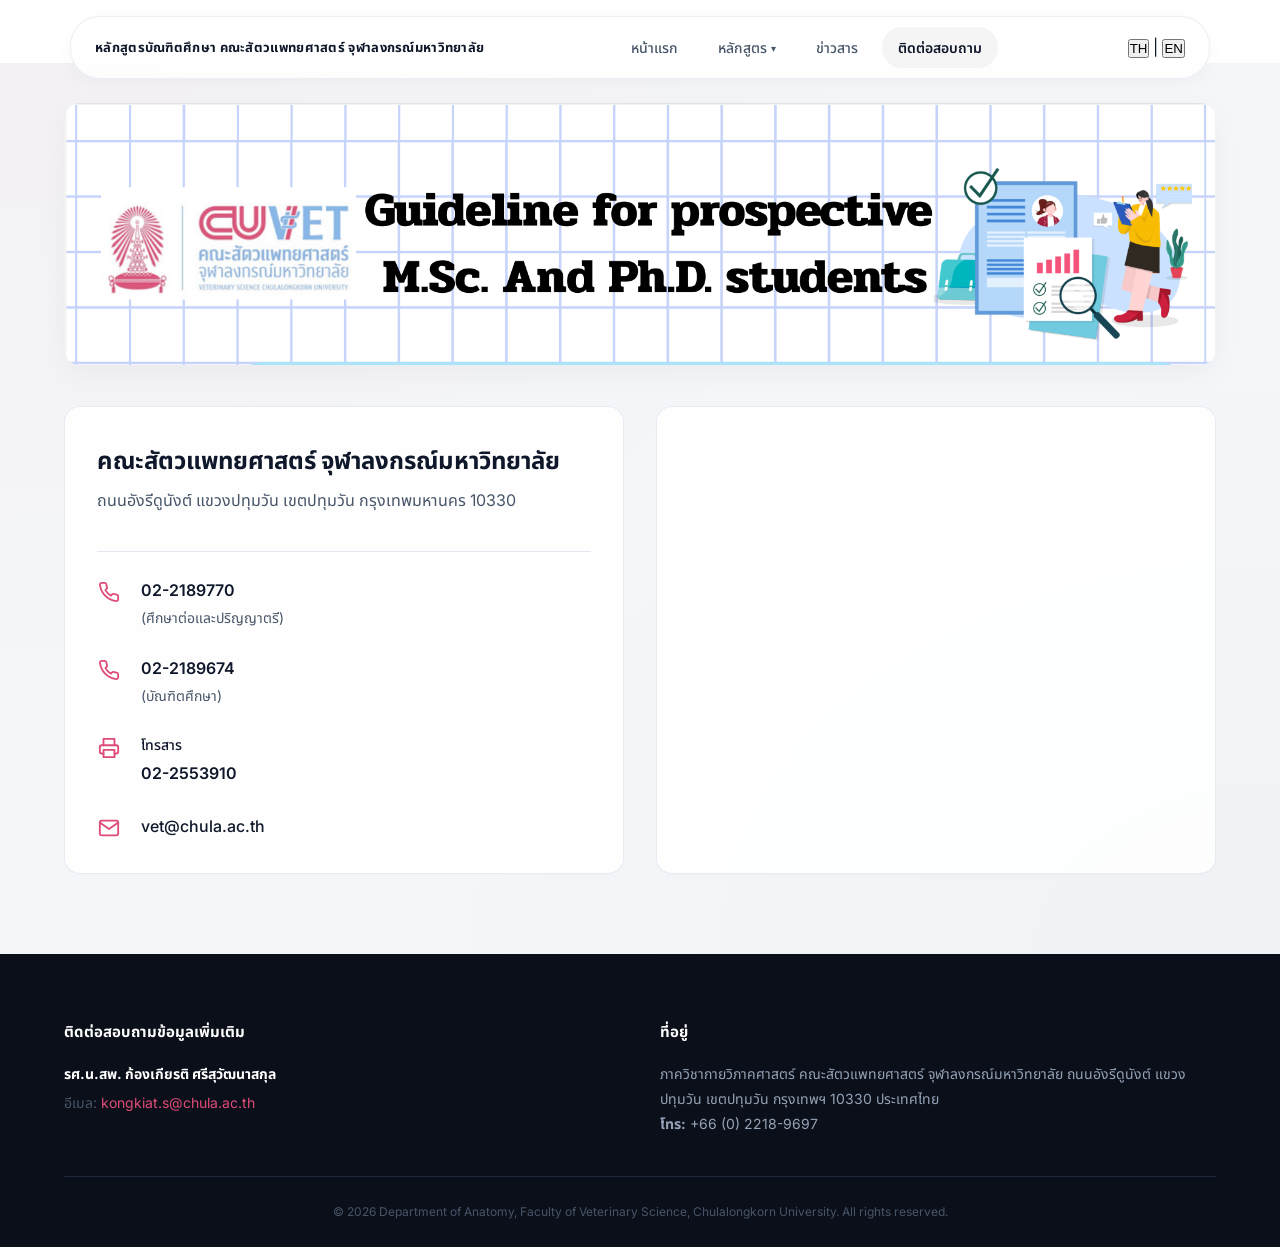
==== contact.html @ 48b37eca "First commit" ====
<!DOCTYPE html>
<html lang="th">
<head>
    <meta charset="UTF-8">
    <meta name="viewport" content="width=device-width, initial-scale=1.0">
    <title>ติดต่อสอบถาม | Contact Us - Veterinary Biosciences</title>
    
    <link rel="preconnect" href="https://fonts.googleapis.com">
    <link rel="preconnect" href="https://fonts.gstatic.com" crossorigin>
    <link href="https://fonts.googleapis.com/css2?family=Inter:wght@300;400;500;600;700&family=Noto+Sans+Thai:wght@300;400;500;600;700&display=swap" rel="stylesheet">
    
    <link rel="stylesheet" href="assets/css/custom.css">
    
    <style>
        .contact-grid {
            display: grid;
            grid-template-columns: 1fr 1fr;
            gap: 32px;
            margin-top: 24px;
        }
        .contact-info-card {
            display: flex;
            flex-direction: column;
            gap: 24px;
        }
        .contact-title-main {
            font-size: 24px;
            font-weight: 700;
            color: var(--text-main);
            margin-bottom: 4px;
        }
        .contact-address-text {
            font-size: 16px;
            color: var(--text-muted);
            margin-bottom: 12px;
        }
        .contact-item-row {
            display: flex;
            align-items: flex-start;
            gap: 20px;
        }
        .contact-icon-box {
            width: 24px;
            height: 24px;
            display: flex;
            align-items: center;
            justify-content: center;
            flex-shrink: 0;
            margin-top: 4px;
        }
        .contact-icon-box svg {
            width: 22px;
            height: 22px;
            fill: none;
            stroke: var(--primary-pink);
            stroke-width: 2;
            stroke-linecap: round;
            stroke-linejoin: round;
        }
        .contact-text-group {
            display: flex;
            flex-direction: column;
        }
        .contact-text-num {
            font-size: 16px;
            font-weight: 600;
            color: var(--text-main);
        }
        .contact-text-label {
            font-size: 14px;
            color: var(--text-muted);
        }
        .contact-text-email a {
            font-size: 16px;
            color: var(--text-main);
            text-decoration: none;
            font-weight: 500;
            transition: var(--transition-smooth);
        }
        .contact-text-email a:hover {
            color: var(--primary-pink);
        }
        .map-container-box {
            padding: 0 !important;
            overflow: hidden;
            min-height: 400px;
            border-radius: var(--card-radius);
            border: 1px solid rgba(226, 232, 240, 0.8);
        }
        .map-container-box iframe {
            width: 100%;
            height: 100%;
            min-height: 400px;
            border: 0;
            display: block;
        }
        @media screen and (max-width: 768px) {
            .contact-grid {
                grid-template-columns: 1fr;
                gap: 24px;
            }
            .map-container-box {
                min-height: 320px;
            }
            .map-container-box iframe {
                min-height: 320px;
            }
        }
    </style>
</head>
<body>

    <nav class="navbar">
        <div class="nav-container">
            <div id="text-top-brand" class="nav-logo">หลักสูตรบัณฑิตศึกษา คณะสัตวแพทยศาสตร์</div>
            
            <ul class="nav-links">
                <li><a href="index.html" class="nav-item">หน้าแรก</a></li>
                <li class="has-bento-dropdown">
                    <a href="#" class="nav-item">หลักสูตร <span class="arrow-icon">▾</span></a>
                    <div class="bento-dropdown-matrix">
                        <div class="bento-drop-grid">
                            <a href="programs/master.html" class="drop-sub-card">
                                <span class="drop-badge">M.Sc.</span>
                                <h4>วิทยาศาสตรมหาบัณฑิต</h4>
                                <p>สาขาวิชาชีวศาสตร์ทางสัตวแพทย์ (หลักสูตร 2 ปี)</p>
                            </a>
                            <a href="programs/phd.html" class="drop-sub-card phd-theme">
                                <span class="drop-badge">Ph.D.</span>
                                <h4>วิทยาศาสตรดุษฎีบัณฑิต</h4>
                                <p>สาขาวิชาชีวศาสตร์ทางสัตวแพทย์ (หลักสูตร 3 หรือ 5 ปี)</p>
                            </a>
                        </div>
                    </div>
                </li>
                <li><a href="news.html" class="nav-item">ข่าวสาร</a></li>
                <li><a href="#" class="nav-item active">ติดต่อสอบถาม</a></li>
            </ul>

            <div class="lang-switcher">
                <button id="btn-th" onclick="changeLang('th')" class="active">TH</button>
                <span>|</span>
                <button id="btn-en" onclick="changeLang('en')">EN</button>
            </div>

            <button class="mobile-nav-toggle" id="mobile-toggle" aria-label="Toggle navigation">
                <span class="hamburger-bar"></span>
                <span class="hamburger-bar"></span>
                <span class="hamburger-bar"></span>
            </button>
        </div>

        <div class="mobile-menu-container" id="mobile-menu">
            <ul class="mobile-nav-links">
                <li><a href="index.html" class="mobile-nav-item">หน้าแรก</a></li>
                <li class="mobile-divider">หลักสูตรที่เปิดสอน</li>
                <li><a href="programs/master.html" class="mobile-drop-card"><span class="m-badge">M.Sc.</span> วิทยาศาสตรมหาบัณฑิต</a></li>
                <li><a href="programs/phd.html" class="mobile-drop-card m-phd-theme"><span class="m-badge">Ph.D.</span> วิทยาศาสตรดุษฎีบัณฑิต</a></li>
                <li class="mobile-divider">เมนูอื่น ๆ</li>
                <li><a href="news.html" class="mobile-nav-item">ข่าวสาร</a></li>
                <li><a href="#" class="mobile-nav-item">ติดต่อสอบถาม</a></li>
            </ul>
        </div>
    </nav>

    <main class="main-content">
        <div class="main-container">
            
            <div class="banner-wrapper">
                <img class="header-banner-img" src="assets/images/banners/head-banner.png" alt="Header Image" />
            </div>

            <div class="contact-grid">
                
                <div class="bento-card contact-info-card">
                    <div>
                        <h1 id="c-title" class="contact-title-main">คณะสัตวแพทยศาสตร์ จุฬาลงกรณ์มหาวิทยาลัย</h1>
                        <p id="c-address" class="contact-address-text">ถนนอังรีดูนังต์ แขวงปทุมวัน เขตปทุมวัน กรุงเทพมหานคร 10330</p>
                    </div>

                    <hr class="divider" style="margin: 0;">

                    <div class="contact-item-row">
                        <div class="contact-icon-box">
                            <svg viewBox="0 0 24 24"><path d="M22 16.92v3a2 2 0 0 1-2.18 2 19.79 19.79 0 0 1-8.63-3.07 19.5 19.5 0 0 1-6-6 19.79 19.79 0 0 1-3.07-8.67A2 2 0 0 1 4.11 2h3a2 2 0 0 1 2 1.72 12.84 12.84 0 0 0 .7 2.81 2 2 0 0 1-.45 2.11L8.09 9.91a16 16 0 0 0 6 6l1.27-1.27a2 2 0 0 1 2.11-.45 12.84 12.84 0 0 0 2.81.7A2 2 0 0 1 22 16.92z"></path></svg>
                        </div>
                        <div class="contact-text-group">
                            <span class="contact-text-num">02-2189770</span>
                            <span id="c-lbl-ug" class="contact-text-label">(ศึกษาต่อและปริญญาตรี)</span>
                        </div>
                    </div>

                    <div class="contact-item-row">
                        <div class="contact-icon-box">
                            <svg viewBox="0 0 24 24"><path d="M22 16.92v3a2 2 0 0 1-2.18 2 19.79 19.79 0 0 1-8.63-3.07 19.5 19.5 0 0 1-6-6 19.79 19.79 0 0 1-3.07-8.67A2 2 0 0 1 4.11 2h3a2 2 0 0 1 2 1.72 12.84 12.84 0 0 0 .7 2.81 2 2 0 0 1-.45 2.11L8.09 9.91a16 16 0 0 0 6 6l1.27-1.27a2 2 0 0 1 2.11-.45 12.84 12.84 0 0 0 2.81.7A2 2 0 0 1 22 16.92z"></path></svg>
                        </div>
                        <div class="contact-text-group">
                            <span class="contact-text-num">02-2189674</span>
                            <span id="c-lbl-grad" class="contact-text-label">(บัณฑิตศึกษา)</span>
                        </div>
                    </div>

                    <div class="contact-item-row">
                        <div class="contact-icon-box">
                            <svg viewBox="0 0 24 24"><polyline points="6 9 6 2 18 2 18 9"></polyline><path d="M6 18H4a2 2 0 0 1-2-2v-5a2 2 0 0 1 2-2h16a2 2 0 0 1 2 2v5a2 2 0 0 1-2 2h-2"></path><rect x="6" y="14" width="12" height="8"></rect></svg>
                        </div>
                        <div class="contact-text-group">
                            <span id="c-lbl-fax" class="contact-text-label" style="font-weight: 500; color: var(--text-main); margin-bottom: 2px;">โทรสาร</span>
                            <span class="contact-text-num">02-2553910</span>
                        </div>
                    </div>

                    <div class="contact-item-row">
                        <div class="contact-icon-box">
                            <svg viewBox="0 0 24 24"><path d="M4 4h16c1.1 0 2 .9 2 2v12c0 1.1-.9 2-2 2H4c-1.1 0-2-.9-2-2V6c0-1.1.9-2 2-2z"></path><polyline points="22,6 12,13 2,6"></polyline></svg>
                        </div>
                        <div class="contact-text-group contact-text-email">
                            <a href="mailto:vet@chula.ac.th">vet@chula.ac.th</a>
                        </div>
                    </div>
                </div>

                <div class="bento-card map-container-box">
                    <iframe 
                        src="https://www.google.com/maps/embed?pb=!1m18!1m12!1m3!1d3875.603615714177!2d100.53356389999999!3d13.742431799999999!2m3!1f0!2f0!3f0!3m2!1i1024!2i768!4f13.1!3m3!1m2!1s0x30e29ed3b742bd4b%3A0xda150f2e84e485e3!2z4Lit4Liy4LiE4Liy4LijIDYwIOC4m-C4tSDguKrguLHguJXguKfguYHguJ7guJfguKLguKjguLLguKrguJXguKPguYwg4LiE4LiT4Liw4Liq4Lix4LiV4Lin4LmB4Lie4LiX4Lii4Lio4Liy4Liq4LiV4Lij4LmMIOC4iOC4uOC4rOC4suC4rw!5e0!3m2!1sth!2ssg!4v1782972053102!5m2!1sth!2ssg" width="600" height="450" style="border:0;" allowfullscreen="" loading="lazy" referrerpolicy="strict-origin-when-cross-origin"
                        allowfullscreen="" 
                        loading="lazy" 
                        referrerpolicy="no-referrer-when-downgrade">
                    </iframe>
                </div>

            </div>
        </div>
    </main>

    <footer class="footer">
        <div class="footer-container">
            <div class="footer-grid">
                <div class="footer-col">
                    <h3 id="foot-head-contact">ติดต่อสอบถามข้อมูลเพิ่มเติม</h3>
                    <p id="foot-val-contact-name" class="contact-name"><strong>รศ.น.สพ. ก้องเกียรติ ศรีสุวัฒนาสกุล</strong></p>
                    <p><span id="foot-lbl-email" class="label-muted">อีเมล:</span> <a href="mailto:kongkiat.s@chula.ac.th">kongkiat.s@chula.ac.th</a></p>
                </div>
                <div class="footer-col">
                    <h3 id="foot-head-address">ที่อยู่</h3>
                    <p id="foot-val-address">ภาควิชากายวิภาคศาสตร์ คณะสัตวแพทยศาสตร์ จุฬาลงกรณ์มหาวิทยาลัย ถนนอังรีดูนังต์ แขวงปทุมวัน เขตปทุมวัน กรุงเทพฯ 10330 ประเทศไทย</p>
                    <p><strong id="foot-lbl-tel">โทร:</strong> <span>+66 (0) 2218-9697</span></p>
                </div>
            </div>
            <div class="footer-bottom">
                <p>&copy; 2026 Department of Anatomy, Faculty of Veterinary Science, Chulalongkorn University. All rights reserved.</p>
            </div>
        </div>
    </footer>

    <script src="assets/js/lang-engine.js"></script>
</body>
</html>
---- assets/css/custom.css ----
/* =======================================================
*  Theme: Premium, Trustworthy, and Modern Minimalist
*  Enhancement: Mesh Gradient, Visual Cards, Dynamic Accents
* ======================================================= */

/* 1. CSS VARIABLES */
:root {
  /* Colors */
  --primary-pink: #DF4B77;       
  --primary-pink-hover: #C6365F; 
  --bg-main: #FFFFFF;
  --bg-secondary: #F4F6F9;       
  --text-main: #0F172A;         
  --text-muted: #475569;        
  --border-color: #E2E8F0;
  --glass-bg: rgba(255, 255, 255, 0.82);
  
  /* Fonts & Line-height */
  --font-stack: 'Inter', 'Noto Sans Thai', 'Sarabun', sans-serif;
  --line-height-premium: 1.8;
  
  /* Animation & Borders */
  --transition-smooth: all 0.4s cubic-bezier(0.16, 1, 0.3, 1);
  --card-radius: 16px;
}

/* 2. BASE & SCROLLBAR */
* {
  box-sizing: border-box;
  margin: 0;
  padding: 0;
}

body {
  font-family: var(--font-stack);
  background-color: var(--bg-main);
  color: var(--text-main);
  line-height: var(--line-height-premium);
  -webkit-font-smoothing: antialiased;
}

/* ปรับแต่ง Scrollbar ให้เรียวเล็ก หรูหราตามข้อกำหนด */
::-webkit-scrollbar {
  width: 6px;
}
::-webkit-scrollbar-track {
  background: var(--bg-secondary);
}
::-webkit-scrollbar-thumb {
  background: #cbd5e1;
  border-radius: 10px;
}
::-webkit-scrollbar-thumb:hover {
  background: var(--primary-pink);
}

/* =======================================================
*  3. NAVBAR (Floating Glassmorphism & Bento Dropdown)
* ======================================================= */
.navbar {
  position: sticky;
  top: 16px;                     
  z-index: 1000;
  max-width: 1140px;             
  margin: 0 auto;
  background-color: var(--glass-bg);
  backdrop-filter: blur(16px);
  -webkit-backdrop-filter: blur(16px);
  border: 1px solid rgba(226, 232, 240, 0.7);
  border-radius: 30px;           
  box-shadow: 0 4px 20px rgba(15, 23, 42, 0.03);
  transition: var(--transition-smooth);
}

.nav-container {
  padding: 10px 24px;            
  display: flex;
  justify-content: space-between;
  align-items: center;
  width: 100%;
}

.nav-logo {
  font-weight: 700;
  font-size: 13px;
  color: var(--text-main);
  letter-spacing: 0.3px;
}

/* รายการลิงก์เมนูหลัก */
.nav-links {
  display: flex;
  list-style: none;
  gap: 8px;                     
  align-items: center;
}

.nav-item {
  text-decoration: none;
  font-size: 14px;
  font-weight: 500;
  color: var(--text-muted);
  padding: 8px 16px;
  border-radius: 20px;          
  transition: var(--transition-smooth);
  display: flex;
  align-items: center;
  gap: 4px;
}

.nav-item:hover, .nav-item.active {
  color: var(--text-main);
  background-color: rgba(15, 23, 42, 0.04); 
}

.nav-item.active {
  font-weight: 600;
}

.arrow-icon {
  font-size: 10px;
  transition: var(--transition-smooth);
}

/* โครงสร้างลูกเล่นเมื่อนำเมาส์ไปชี้เมนูหลักสูตร (has-bento-dropdown) */
.has-bento-dropdown {
  position: relative;
}

/* แผงดรอปดาวน์หลักสไตล์เมตริกซ์ซ่อนไว้ในตอนแรก */
.bento-dropdown-matrix {
  position: absolute;
  top: 100%;
  left: 50%;
  transform: translateX(-50%) translateY(10px);
  padding-top: 12px;
  width: 540px;
  opacity: 0;
  visibility: hidden;
  pointer-events: none;
  transition: var(--transition-smooth);
}

/* คำสั่งสเปกเมื่อผู้ใช้ทำการ Hover เมนู */
.has-bento-dropdown:hover .bento-dropdown-matrix {
  opacity: 1;
  visibility: visible;
  pointer-events: auto;
  transform: translateX(-50%) translateY(0);
}

.has-bento-dropdown:hover .arrow-icon {
  transform: rotate(180deg);   
  color: var(--primary-pink);
}

/* กล่องผัง Grid ภายในดรอปดาวน์ (Bento Layout Droplist) */
.bento-drop-grid {
  background-color: rgba(255, 255, 255, 0.95);
  backdrop-filter: blur(20px);
  border: 1px solid var(--border-color);
  border-radius: 16px;
  padding: 16px;
  display: grid;
  grid-template-columns: repeat(2, 1fr); 
  gap: 12px;
  box-shadow: 0 30px 50px rgba(15, 23, 42, 0.08);
}

/* การ์ดย่อยลิงก์หลักสูตรภายในเมนูเบนโตะ */
.drop-sub-card {
  text-decoration: none;
  background-color: var(--bg-secondary);
  padding: 20px;
  border-radius: 12px;
  border-top: 3px solid var(--primary-brand, #476a6f);
  transition: var(--transition-smooth);
  display: block;
}

.drop-sub-card.phd-theme {
  border-top-color: var(--primary-pink);
}

.drop-sub-card:hover {
  background-color: var(--bg-main);
  transform: translateY(-2px);
  box-shadow: 0 10px 15px -3px rgba(0, 0, 0, 0.03);
}

.drop-badge {
  display: inline-block;
  font-size: 10px;
  font-weight: 700;
  padding: 2px 8px;
  background-color: #e2e8f0;
  color: var(--text-main);
  border-radius: 4px;
  margin-bottom: 8px;
}

.phd-theme .drop-badge {
  background-color: #fff0f3;
  color: var(--primary-pink);
}

.drop-sub-card h4 {
  font-size: 14px;
  font-weight: 600;
  color: var(--text-main) !important;
  margin-bottom: 4px;
}

.drop-sub-card p {
  font-size: 12px !important;
  color: var(--text-muted) !important;
  margin: 0;
  line-height: 1.4;
}

/* ปุ่มกด Hamburger สไตล์มินิมอล */
.mobile-nav-toggle {
  display: none;
  flex-direction: column;
  justify-content: space-between;
  width: 22px;
  height: 16px;
  background: none;
  border: none;
  cursor: pointer;
  z-index: 1002;
}

.hamburger-bar {
  width: 100%;
  height: 2px;
  background-color: var(--text-main);
  border-radius: 2px;
  transition: var(--transition-smooth);
}

/* แผงครอบคลุมเมนูในโหมดมือถือ ซ่อนไว้ด้านบนจอในตอนแรก */
.mobile-menu-container {
  display: none;
  position: absolute;
  top: 100%;
  left: 0;
  right: 0;
  background-color: rgba(255, 255, 255, 0.98);
  backdrop-filter: blur(20px);
  -webkit-backdrop-filter: blur(20px);
  border: 1px solid var(--border-color);
  border-top: none;
  border-radius: 0 0 20px 20px;
  padding: 24px;
  box-shadow: 0 20px 40px rgba(15, 23, 42, 0.08);
  max-height: 0;
  overflow: hidden;
  opacity: 0;
  transition: max-height 0.4s ease, opacity 0.3s ease;
  z-index: 1001;
}

/* คลาสเปิดใช้งานเมนูที่ JavaScript จะเรียกใช้ */
.mobile-menu-container.open {
  max-height: 500px;
  opacity: 1;
}

/* สไตล์สเปกตัวหนังสือและกล่องหลักสูตรบนมือถือ */
.mobile-nav-links {
  list-style: none;
  display: flex;
  flex-direction: column;
  gap: 12px;
}

.mobile-nav-item {
  text-decoration: none;
  font-size: 15px;
  font-weight: 500;
  color: var(--text-main);
  display: block;
  padding: 8px 4px;
}

.mobile-divider {
  font-size: 11px;
  font-weight: 700;
  color: #94a3b8;
  text-transform: uppercase;
  margin-top: 8px;
}

.mobile-drop-card {
  text-decoration: none;
  display: flex;
  align-items: center;
  gap: 12px;
  background-color: var(--bg-secondary);
  padding: 14px;
  border-radius: 12px;
  color: var(--text-main);
  font-size: 14px;
  font-weight: 600;
  border-left: 3px solid var(--primary-brand, #476a6f);
}

.mobile-drop-card.m-phd-theme {
  border-left-color: var(--primary-pink);
}

.m-badge {
  font-size: 10px;
  font-weight: 700;
  padding: 2px 6px;
  background-color: var(--white-color);
  border-radius: 4px;
  border: 1px solid var(--border-color);
}

/* 🛠️ แก้ไขจุด Error แอนิเมชันปุ่ม Hamburger ที่พิมพ์ขาดหายไป */
.mobile-nav-toggle.open .hamburger-bar:nth-child(1) {
  transform: translateY(7px) rotate(45deg);
}
.mobile-nav-toggle.open .hamburger-bar:nth-child(2) {
  opacity: 0;
}
.mobile-nav-toggle.open .hamburger-bar:nth-child(3) {
  transform: translateY(-7px) rotate(-45deg);
}

/* Responsive adjustment สำหรับเนวิเกชันบาร์ */
@media screen and (max-width: 768px) {
  .navbar {
    top: 0;
    border-radius: 0;
    max-width: 100%;
    border-left: none;
    border-right: none;
  }
  .nav-links {
    display: none; 
  }
  .mobile-nav-toggle {
    display: flex;
  }
  .mobile-menu-container {
    display: block;
  }
}

/* =======================================================
*  4. MAIN LAYOUT
* ======================================================= */
.main-content {
  background-image: 
    radial-gradient(at 0% 0%, rgba(223, 75, 119, 0.03) 0px, transparent 50%),
    radial-gradient(at 100% 100%, rgba(15, 23, 42, 0.02) 0px, transparent 50%),
    linear-gradient(var(--bg-secondary), var(--bg-secondary));
  padding: 40px 0 80px 0;
}

.main-container {
  max-width: 1200px;
  margin: 0 auto;
  padding: 0 24px;
}

.banner-wrapper {
  margin-bottom: 32px;
  text-align: center;
}

.header-banner-img {
  width: 100%;
  height: auto;
  border-radius: var(--card-radius);
  box-shadow: 0 10px 30px rgba(0, 0, 0, 0.04);
}

/* =======================================================
*  5. BENTO GRID ARCHITECTURE
* ======================================================= */
.bento-grid {
  display: grid;
  grid-template-columns: repeat(3, 1fr);
  gap: 24px;
}

.bento-card {
  background-color: rgba(255, 255, 255, 0.85);
  border: 1px solid rgba(226, 232, 240, 0.8);
  border-radius: var(--card-radius);
  padding: 32px;
  box-shadow: 0 4px 6px -1px rgba(0, 0, 0, 0.01);
  transition: var(--transition-smooth);
  position: relative;
  overflow: hidden;
}

.bento-card:hover {
  transform: translateY(-5px);
  box-shadow: 0 25px 40px -5px rgba(15, 23, 42, 0.05), 0 10px 15px -5px rgba(0, 0, 0, 0.01);
  background-color: var(--bg-main);
  border-color: rgba(223, 75, 119, 0.25);
}

.bento-hero {
  grid-column: span 2;
  background: linear-gradient(145deg, #ffffff 0%, #fff9fb 100%);
  border-top: 4px solid var(--primary-pink);
}

.ui-badge {
  display: inline-block;
  font-size: 11px;
  font-weight: 700;
  text-transform: uppercase;
  color: var(--primary-pink);
  background-color: #fff0f3;
  padding: 4px 12px;
  border-radius: 20px;
  margin-bottom: 12px;
  letter-spacing: 0.5px;
}

.bento-hero h1 {
  font-size: 32px;
  font-weight: 700;
  letter-spacing: -0.5px;
  background: linear-gradient(90deg, var(--text-main) 30%, var(--primary-pink) 100%);
  background-clip: text;          
  -webkit-background-clip: text;  
  -webkit-text-fill-color: transparent;
}

.sub-program-title {
  font-size: 16px;
  color: var(--text-muted);
  font-weight: 500;
  margin-top: 4px;
}

.bento-image-card {
  padding: 0;
}
.bento-bg-img {
  width: 100%;
  height: 100%;
  object-fit: cover;
  transition: var(--transition-smooth);
}
.bento-image-card:hover .bento-bg-img {
  transform: scale(1.06);
}
.image-card-overlay {
  position: absolute;
  bottom: 0;
  left: 0;
  right: 0;
  padding: 24px;
  background: linear-gradient(transparent, rgba(15, 23, 42, 0.75));
}
.img-badge {
  font-size: 12px;
  font-weight: 600;
  color: var(--bg-main);
  background-color: rgba(255, 255, 255, 0.2);
  backdrop-filter: blur(4px);
  padding: 4px 12px;
  border-radius: 4px;
}

.bento-span-2 { grid-column: span 2; }
.bento-span-3 { grid-column: span 3; }

.bento-card-title {
  font-size: 18px;
  font-weight: 600;
  color: var(--text-main);
  margin-bottom: 16px;
  display: flex;
  align-items: center;
  gap: 8px;
}
.bento-card-title::before {
  content: '';
  display: inline-block;
  width: 4px;
  height: 16px;
  background-color: var(--primary-pink);
  border-radius: 4px;
}

.bento-text {
  font-size: 16px; 
  color: var(--text-muted);
  text-align: left;
  word-break: normal;
  overflow-wrap: break-word;
  line-height: 1.8; 
  margin-bottom: 12px;
}

/* 🛠️ แก้ไขจุดซ้ำซ้อน: คลีนขนาดตัวหนังสือหน้าข้อมูลซ้อนให้อยู่จุดเดียว */
.meta-info-stack p {
  font-size: 15px; 
  margin-bottom: 10px;
  color: var(--text-muted);
}
.meta-info-stack strong { color: var(--text-main); }

/* =======================================================
*  🛠️ FIX: ล้างสไตล์เก่าที่ซ้อนทับกัน (Ordered List Reset)
* ======================================================= */

.bento-ordered-list {
  counter-reset: bento-counter;
  list-style: none !important; /* บังคับล้างจุด/เลขเดิมของระบบ */
  padding-left: 0 !important;   /* ล้างระยะเยื้องเดิมป้องกันขอบหลุด */
  margin: 0;
}

.bento-ordered-list li {
  counter-increment: bento-counter;
  font-size: 15px; 
  line-height: 1.7;
  margin-bottom: 14px;
  
  /* ใช้ Flexbox เพื่อดันข้อความให้อยู่หลังตัวเลขอย่างเป็นระเบียบ */
  display: flex !important;
  align-items: flex-start !important; 
  gap: 12px !important;               /* เว้นช่องไฟระหว่างกล่องเลขกับข้อความ */
  text-align: left !important;
  position: relative;
}

/* ปรับปรุงตัวเลขลำดับ (01, 02) เคลียร์ปัญหาการลอยทับข้อความ */
.bento-ordered-list li::before {
  content: counter(bento-counter, decimal-leading-zero);
  font-size: 11px;
  font-weight: 700;
  color: var(--primary-pink);
  background-color: #fff0f3;
  padding: 3px 6px;
  border-radius: 4px;
  
  /* 🌟 จุดสำคัญวิกฤต: ล้างระบบเดิมที่เป็นอันตรายออกทั้งหมด */
  position: static !important;        /* ปลดล็อกห้ามลอยเด็ดขาด (ล้าง absolute เก่า) */
  display: inline-block !important;
  flex-shrink: 0 !important;          /* ล็อกกล่องไม่ให้เบี้ยวหรือโดนข้อความบีบ */
  
  min-width: 26px;  
  text-align: center;
  margin-top: 2px;  
}

.highlighted-text {
  font-size: 15px;
  font-weight: 500;
  color: var(--text-main);
  background-color: #fffcfd;
  border-left: 3px solid var(--primary-pink);
  padding: 14px 18px;
  border-radius: 0 8px 8px 0;
  margin-bottom: 20px;
  text-align: left; 
}

.divider {
  border: 0;
  height: 1px;
  background-color: var(--border-color);
  margin: 20px 0;
}

/* =======================================================
*  6. TABLES, LISTS, & ADMISSION
* ======================================================= */
.program-table {
  width: 100%;
  border-collapse: collapse;
  font-size: 14px;
  margin-top: 12px;
}
.program-table th {
  padding: 12px;
  background-color: rgba(15, 23, 42, 0.02);
  color: var(--text-main);
  font-weight: 600;
  border-bottom: 2px solid var(--border-color);
}
.program-table td {
  padding: 16px 12px;
  border-bottom: 1px solid var(--border-color);
}

.table-subtext { font-size: 12px; color: #64748b; }
.table-note { font-size: 12px; color: #64748b; font-style: italic; margin-top: 16px; }

.bento-list, .bento-ordered-list {
  padding-left: 8px;
  list-style: none;
}
.bento-list li {
  color: var(--text-muted);
  position: relative;
  padding-left: 20px;
}
.bento-list li::before {
  content: '•';
  color: var(--primary-pink);
  font-size: 18px;
  position: absolute;
  left: 4px;
  top: -2px;
}

.bento-ordered-list {
  counter-reset: bento-counter;
}
.bento-ordered-list li {
  counter-increment: bento-counter;
  color: var(--text-muted);
  position: relative;
  padding-left: 24px;
}
.bento-ordered-list li::before {
  content: counter(bento-counter, decimal-leading-zero);
  font-size: 11px;
  font-weight: 700;
  color: var(--primary-pink);
  background-color: #fff0f3;
  padding: 2px 6px;
  border-radius: 4px;
  position: absolute;
  left: 0;
  top: 3px;
}

.bento-admission {
  background: linear-gradient(180deg, #ffffff 0%, #fcfcfd 100%);
}
.admission-title {
  font-size: 20px;
  text-align: center;
  margin-bottom: 28px;
}
.admission-split { display: flex; gap: 48px; }
.admission-col { flex: 1; }
.admission-sub-title {
  font-size: 15px;
  font-weight: 600;
  margin-bottom: 16px;
  border-bottom: 1px solid var(--border-color);
  padding-bottom: 8px;
}

.gallery-section {
  display: flex;
  gap: 24px;
  justify-content: center;
  margin-top: 32px;
}
.gallery-section img {
  max-width: calc(50% - 12px);
  height: auto;
  border-radius: var(--card-radius);
  box-shadow: 0 4px 15px rgba(0,0,0,0.01);
}

/* =======================================================
*  7. PREMIUM FOOTER
* ======================================================= */
.footer {
  background-color: #0b0f19;
  color: #94a3b8;
  padding: 64px 0 24px 0;
  font-size: 14px;
}
.footer-container { max-width: 1200px; margin: 0 auto; padding: 0 24px; }
.footer-grid {
  display: flex;
  justify-content: space-between;
  gap: 40px;
  border-bottom: 1px solid #1e293b;
  padding-bottom: 40px;
}
.footer-col { flex: 1; }
.footer-col h3 {
  color: var(--bg-main);
  font-size: 15px;
  margin-bottom: 16px;
}
.contact-name { color: var(--bg-main); margin-bottom: 4px; }
.label-muted { color: #475569; }
.footer-col a {
  color: var(--primary-pink);
  text-decoration: none;
  transition: var(--transition-smooth);
}
.footer-col a:hover { color: #ff769f; }
.footer-bottom { padding-top: 24px; text-align: center; font-size: 12px; color: #475569; }

/* 8. RESPONSIVE DESIGN */
@media screen and (max-width: 1024px) {
  .bento-grid { grid-template-columns: repeat(2, 1fr); }
  .bento-hero, .bento-span-2, .bento-span-3 { grid-column: span 2; }
}
@media screen and (max-width: 768px) {
  .bento-grid { grid-template-columns: 1fr; }
  .bento-hero, .bento-span-2, .bento-span-3 { grid-column: span 1; }
  .admission-split, .footer-grid, .gallery-section { flex-direction: column; gap: 24px; }
  .gallery-section img { max-width: 100%; }
}
@media screen and (max-width: 768px) {
  .navbar {
    top: 0;
    border-radius: 0;
    max-width: 100%;
    border-left: none;
    border-right: none;
  }
  .nav-links {
    display: none; 
  }
  /* มั่นใจว่าเปิดปุ่มท็อกเกิลและกล่องเมนูให้ทำงานในจอมือถือ */
  .mobile-nav-toggle {
    display: flex;
  }
  .mobile-menu-container {
    display: block;
  }
}

/* =======================================================
*  🛠️ BENTO SLIDER ENHANCEMENT
* ======================================================= */
.bento-slider-card {
  padding: 0 !important;
  position: relative;
  height: 100%;
  min-height: 380px; /* คุมความสูงให้สมดุลกับกล่อง Hero ด้านข้าง */
}

.slider-wrapper {
  width: 100%;
  height: 100%;
  position: relative;
  overflow: hidden;
}

.slide {
  position: absolute;
  top: 0;
  left: 0;
  width: 100%;
  height: 100%;
  opacity: 0;
  visibility: hidden;
  transition: opacity 0.6s cubic-bezier(0.16, 1, 0.3, 1), visibility 0.6s;
  z-index: 1;
}

.slide.active {
  opacity: 1;
  visibility: visible;
  z-index: 2;
}

.slider-img {
  width: 100%;
  height: 100%;
  object-fit: cover;
}

.slider-overlay {
  position: absolute;
  bottom: 0;
  left: 0;
  right: 0;
  padding: 28px 24px;
  background: linear-gradient(transparent, rgba(15, 23, 42, 0.95)); /* คอนทราสต์เข้มเพื่อให้อ่านชื่ออาจารย์ง่าย */
  color: var(--bg-main);
  z-index: 3;
}

.slider-badge {
  display: inline-block;
  font-size: 11px;
  font-weight: 700;
  text-transform: uppercase;
  color: var(--primary-pink);
  background-color: rgba(255, 240, 243, 0.9);
  padding: 2px 10px;
  border-radius: 4px;
  margin-bottom: 10px;
  letter-spacing: 0.5px;
}

.prof-name {
  font-size: 16px;
  font-weight: 600;
  margin-bottom: 6px;
  line-height: 1.4;
}

.prof-res {
  font-size: 12px;
  color: #cbd5e1;
  line-height: 1.5;
}

/* ปุ่มกดเปลี่ยนสไลด์ ซ้าย-ขวา แบบกระจกโปร่งแสง */
.slide-nav {
  position: absolute;
  top: 50%;
  transform: translateY(-50%);
  background: rgba(255, 255, 255, 0.25);
  backdrop-filter: blur(8px);
  -webkit-backdrop-filter: blur(8px);
  border: 1px solid rgba(255, 255, 255, 0.3);
  color: var(--text-main);
  width: 34px;
  height: 34px;
  border-radius: 50%;
  display: flex;
  align-items: center;
  justify-content: center;
  cursor: pointer;
  z-index: 10;
  font-size: 12px;
  transition: var(--transition-smooth);
  opacity: 0; /* ซ่อนไว้ก่อน จะโชว์เมื่อคนเอาเมาส์มา Hover ตัวกล่องเบนโตะ */
}

.bento-slider-card:hover .slide-nav {
  opacity: 1;
}

.slide-nav:hover {
  background: var(--bg-main);
  color: var(--primary-pink);
  transform: translateY(-50%) scale(1.08);
}

.slide-nav.prev { left: 16px; }
.slide-nav.next { right: 16px; }

@media screen and (max-width: 768px) {
  .bento-slider-card {
    min-height: 320px;
  }
  .slide-nav {
    opacity: 1; /* บนมือถือให้โชว์ปุ่มถาวรเพราะไม่มีระบบ hover */
  }
}
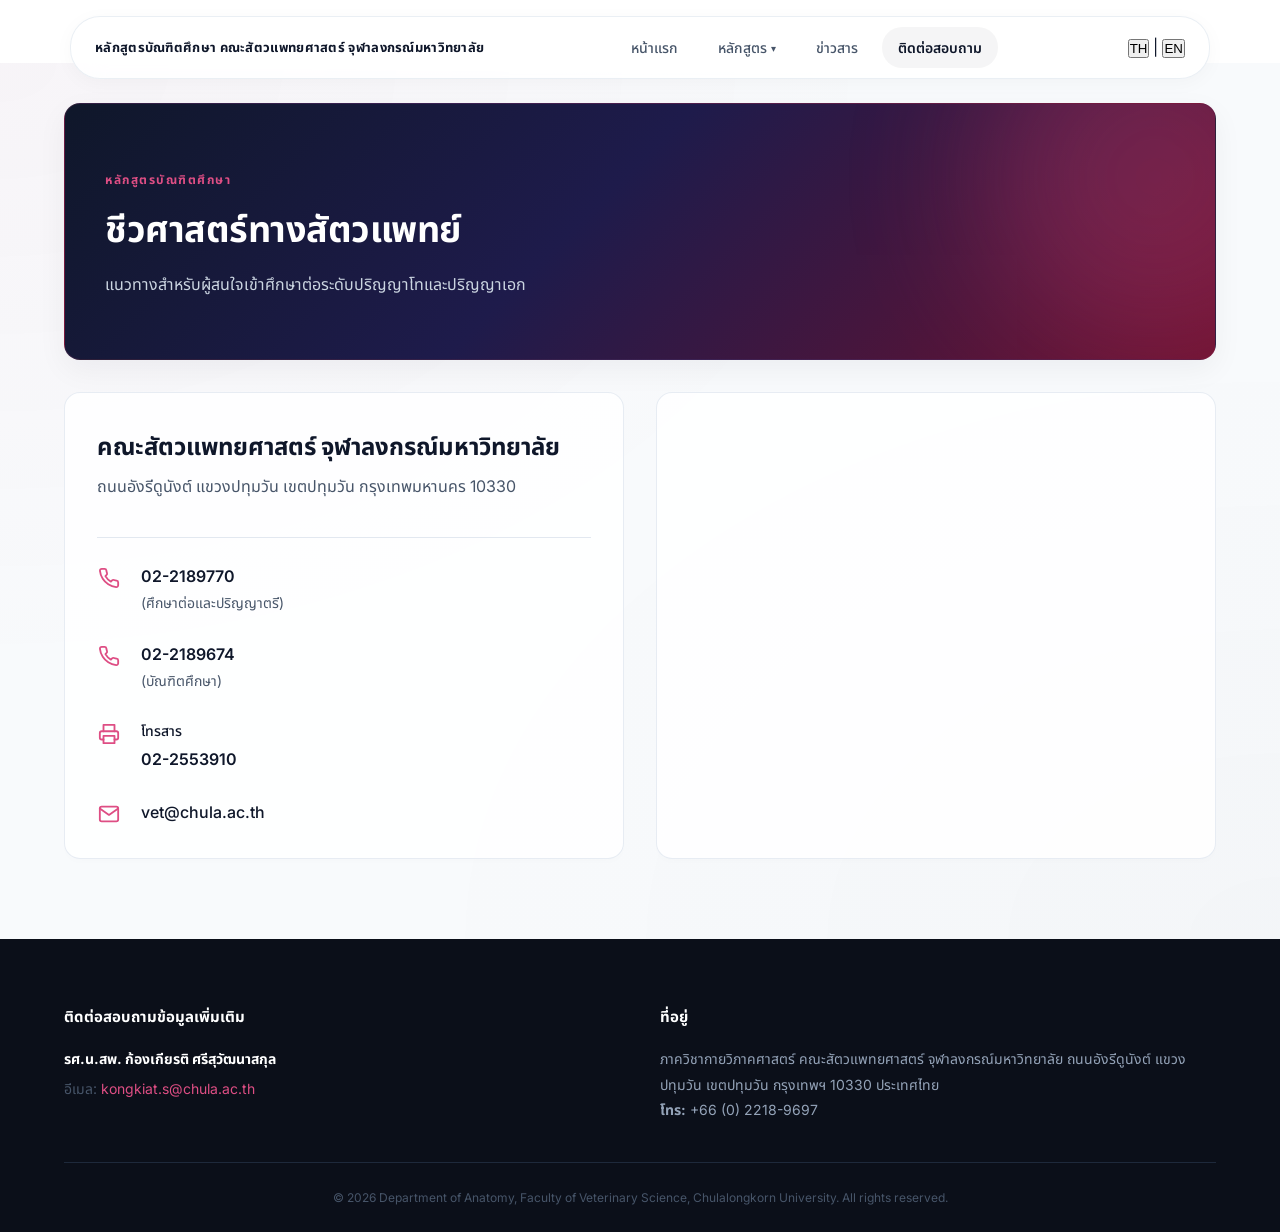
==== commit e60bbbd8: "Update Banner" ====
--- a/contact.html
+++ b/contact.html
@@ -166,9 +166,14 @@
     <main class="main-content">
         <div class="main-container">
             
-            <div class="banner-wrapper">
-                <img class="header-banner-img" src="assets/images/banners/head-banner.png" alt="Header Image" />
-            </div>
+            <div class="banner-wrapper premium-gradient-banner">
+                <div class="banner-content">
+                    <span id="banner-sub-text" class="banner-sub">หลักสูตรบัณฑิตศึกษา</span>
+                    <h2 id="banner-main-text" class="banner-main">ชีวศาสตร์ทางสัตวแพทย์</h2>
+                    <p id="banner-desc-text" class="banner-text-desc">แนวทางสำหรับผู้สนใจเข้าศึกษาต่อระดับปริญญาโทและปริญญาเอก</p>
+                </div>
+            </div>
+
 
             <div class="contact-grid">
                 
--- a/assets/css/custom.css
+++ b/assets/css/custom.css
@@ -1,19 +1,22 @@
 /* =======================================================
-*  Theme: Premium, Trustworthy, and Modern Minimalist
-*  Enhancement: Mesh Gradient, Visual Cards, Dynamic Accents
+* Theme: Premium, Trustworthy, and Modern Minimalist
+* Enhancement: Mesh Gradient, Visual Cards, Dynamic Accents
 * ======================================================= */
 
 /* 1. CSS VARIABLES */
 :root {
-  /* Colors */
-  --primary-pink: #DF4B77;       
-  --primary-pink-hover: #C6365F; 
+  /* เฉดสีหลักประจำคณะ (ถอดรหัสสีจริงจากภาพเว็บ CUVET) */
+  --primary-pink: #DE4E84;       /* สีชมพูบานเย็นหลักสูตรประจำคณะสัตวแพทย์ */
+  --primary-pink-hover: #C53B6D; /* สีชมพูเข้มขึ้นเมื่อผู้ใช้เลื่อนเมาส์ไปชี้ปุ่ม */
+  --primary-pink-light: #FDF2F6; /* สีชมพูพาสเทลอ่อนมาก สำหรับทำพื้นหลังกล่องไฮไลท์ */
+  
+  /* สีโครงสร้างเว็บสไตล์พรีเมียมคลีน */
   --bg-main: #FFFFFF;
-  --bg-secondary: #F4F6F9;       
-  --text-main: #0F172A;         
-  --text-muted: #475569;        
+  --bg-secondary: #F8FAFC;       /* ปรับสีพื้นหลังรองเป็นเทาอมฟ้าสว่าง เพื่อความหรูหราสะอาดตา */
+  --text-main: #0F172A;          /* สีตัวอักษรหลัก (เทาเข้มเกือบดำ อ่านง่าย สบายตา) */
+  --text-muted: #475569;         
   --border-color: #E2E8F0;
-  --glass-bg: rgba(255, 255, 255, 0.82);
+  --glass-bg: rgba(255, 255, 255, 0.85);
   
   /* Fonts & Line-height */
   --font-stack: 'Inter', 'Noto Sans Thai', 'Sarabun', sans-serif;
@@ -39,7 +42,6 @@
   -webkit-font-smoothing: antialiased;
 }
 
-/* ปรับแต่ง Scrollbar ให้เรียวเล็ก หรูหราตามข้อกำหนด */
 ::-webkit-scrollbar {
   width: 6px;
 }
@@ -55,7 +57,7 @@
 }
 
 /* =======================================================
-*  3. NAVBAR (Floating Glassmorphism & Bento Dropdown)
+* 3. NAVBAR (Floating Glassmorphism & Bento Dropdown)
 * ======================================================= */
 .navbar {
   position: sticky;
@@ -87,7 +89,6 @@
   letter-spacing: 0.3px;
 }
 
-/* รายการลิงก์เมนูหลัก */
 .nav-links {
   display: flex;
   list-style: none;
@@ -122,12 +123,10 @@
   transition: var(--transition-smooth);
 }
 
-/* โครงสร้างลูกเล่นเมื่อนำเมาส์ไปชี้เมนูหลักสูตร (has-bento-dropdown) */
 .has-bento-dropdown {
   position: relative;
 }
 
-/* แผงดรอปดาวน์หลักสไตล์เมตริกซ์ซ่อนไว้ในตอนแรก */
 .bento-dropdown-matrix {
   position: absolute;
   top: 100%;
@@ -141,7 +140,6 @@
   transition: var(--transition-smooth);
 }
 
-/* คำสั่งสเปกเมื่อผู้ใช้ทำการ Hover เมนู */
 .has-bento-dropdown:hover .bento-dropdown-matrix {
   opacity: 1;
   visibility: visible;
@@ -154,7 +152,6 @@
   color: var(--primary-pink);
 }
 
-/* กล่องผัง Grid ภายในดรอปดาวน์ (Bento Layout Droplist) */
 .bento-drop-grid {
   background-color: rgba(255, 255, 255, 0.95);
   backdrop-filter: blur(20px);
@@ -167,7 +164,6 @@
   box-shadow: 0 30px 50px rgba(15, 23, 42, 0.08);
 }
 
-/* การ์ดย่อยลิงก์หลักสูตรภายในเมนูเบนโตะ */
 .drop-sub-card {
   text-decoration: none;
   background-color: var(--bg-secondary);
@@ -218,7 +214,6 @@
   line-height: 1.4;
 }
 
-/* ปุ่มกด Hamburger สไตล์มินิมอล */
 .mobile-nav-toggle {
   display: none;
   flex-direction: column;
@@ -239,7 +234,6 @@
   transition: var(--transition-smooth);
 }
 
-/* แผงครอบคลุมเมนูในโหมดมือถือ ซ่อนไว้ด้านบนจอในตอนแรก */
 .mobile-menu-container {
   display: none;
   position: absolute;
@@ -261,13 +255,11 @@
   z-index: 1001;
 }
 
-/* คลาสเปิดใช้งานเมนูที่ JavaScript จะเรียกใช้ */
 .mobile-menu-container.open {
   max-height: 500px;
   opacity: 1;
 }
 
-/* สไตล์สเปกตัวหนังสือและกล่องหลักสูตรบนมือถือ */
 .mobile-nav-links {
   list-style: none;
   display: flex;
@@ -319,7 +311,6 @@
   border: 1px solid var(--border-color);
 }
 
-/* 🛠️ แก้ไขจุด Error แอนิเมชันปุ่ม Hamburger ที่พิมพ์ขาดหายไป */
 .mobile-nav-toggle.open .hamburger-bar:nth-child(1) {
   transform: translateY(7px) rotate(45deg);
 }
@@ -330,28 +321,8 @@
   transform: translateY(-7px) rotate(-45deg);
 }
 
-/* Responsive adjustment สำหรับเนวิเกชันบาร์ */
-@media screen and (max-width: 768px) {
-  .navbar {
-    top: 0;
-    border-radius: 0;
-    max-width: 100%;
-    border-left: none;
-    border-right: none;
-  }
-  .nav-links {
-    display: none; 
-  }
-  .mobile-nav-toggle {
-    display: flex;
-  }
-  .mobile-menu-container {
-    display: block;
-  }
-}
-
 /* =======================================================
-*  4. MAIN LAYOUT
+* 4. MAIN LAYOUT
 * ======================================================= */
 .main-content {
   background-image: 
@@ -380,7 +351,7 @@
 }
 
 /* =======================================================
-*  5. BENTO GRID ARCHITECTURE
+* 5. BENTO GRID ARCHITECTURE
 * ======================================================= */
 .bento-grid {
   display: grid;
@@ -442,18 +413,14 @@
   margin-top: 4px;
 }
 
-.bento-image-card {
-  padding: 0;
-}
+.bento-image-card { padding: 0; }
 .bento-bg-img {
   width: 100%;
   height: 100%;
   object-fit: cover;
   transition: var(--transition-smooth);
 }
-.bento-image-card:hover .bento-bg-img {
-  transform: scale(1.06);
-}
+.bento-image-card:hover .bento-bg-img { transform: scale(1.06); }
 .image-card-overlay {
   position: absolute;
   bottom: 0;
@@ -503,7 +470,6 @@
   margin-bottom: 12px;
 }
 
-/* 🛠️ แก้ไขจุดซ้ำซ้อน: คลีนขนาดตัวหนังสือหน้าข้อมูลซ้อนให้อยู่จุดเดียว */
 .meta-info-stack p {
   font-size: 15px; 
   margin-bottom: 10px;
@@ -512,13 +478,12 @@
 .meta-info-stack strong { color: var(--text-main); }
 
 /* =======================================================
-*  🛠️ FIX: ล้างสไตล์เก่าที่ซ้อนทับกัน (Ordered List Reset)
+* ล้างสไตล์เก่าที่ซ้อนทับกัน (Ordered List Reset)
 * ======================================================= */
-
 .bento-ordered-list {
   counter-reset: bento-counter;
-  list-style: none !important; /* บังคับล้างจุด/เลขเดิมของระบบ */
-  padding-left: 0 !important;   /* ล้างระยะเยื้องเดิมป้องกันขอบหลุด */
+  list-style: none !important; 
+  padding-left: 0 !important;   
   margin: 0;
 }
 
@@ -527,16 +492,13 @@
   font-size: 15px; 
   line-height: 1.7;
   margin-bottom: 14px;
-  
-  /* ใช้ Flexbox เพื่อดันข้อความให้อยู่หลังตัวเลขอย่างเป็นระเบียบ */
   display: flex !important;
   align-items: flex-start !important; 
-  gap: 12px !important;               /* เว้นช่องไฟระหว่างกล่องเลขกับข้อความ */
+  gap: 12px !important;               
   text-align: left !important;
   position: relative;
 }
 
-/* ปรับปรุงตัวเลขลำดับ (01, 02) เคลียร์ปัญหาการลอยทับข้อความ */
 .bento-ordered-list li::before {
   content: counter(bento-counter, decimal-leading-zero);
   font-size: 11px;
@@ -545,12 +507,9 @@
   background-color: #fff0f3;
   padding: 3px 6px;
   border-radius: 4px;
-  
-  /* 🌟 จุดสำคัญวิกฤต: ล้างระบบเดิมที่เป็นอันตรายออกทั้งหมด */
-  position: static !important;        /* ปลดล็อกห้ามลอยเด็ดขาด (ล้าง absolute เก่า) */
+  position: static !important;        
   display: inline-block !important;
-  flex-shrink: 0 !important;          /* ล็อกกล่องไม่ให้เบี้ยวหรือโดนข้อความบีบ */
-  
+  flex-shrink: 0 !important;          
   min-width: 26px;  
   text-align: center;
   margin-top: 2px;  
@@ -576,7 +535,7 @@
 }
 
 /* =======================================================
-*  6. TABLES, LISTS, & ADMISSION
+* 6. TABLES, LISTS, & ADMISSION
 * ======================================================= */
 .program-table {
   width: 100%;
@@ -599,7 +558,7 @@
 .table-subtext { font-size: 12px; color: #64748b; }
 .table-note { font-size: 12px; color: #64748b; font-style: italic; margin-top: 16px; }
 
-.bento-list, .bento-ordered-list {
+.bento-list {
   padding-left: 8px;
   list-style: none;
 }
@@ -615,28 +574,6 @@
   position: absolute;
   left: 4px;
   top: -2px;
-}
-
-.bento-ordered-list {
-  counter-reset: bento-counter;
-}
-.bento-ordered-list li {
-  counter-increment: bento-counter;
-  color: var(--text-muted);
-  position: relative;
-  padding-left: 24px;
-}
-.bento-ordered-list li::before {
-  content: counter(bento-counter, decimal-leading-zero);
-  font-size: 11px;
-  font-weight: 700;
-  color: var(--primary-pink);
-  background-color: #fff0f3;
-  padding: 2px 6px;
-  border-radius: 4px;
-  position: absolute;
-  left: 0;
-  top: 3px;
 }
 
 .bento-admission {
@@ -671,7 +608,7 @@
 }
 
 /* =======================================================
-*  7. PREMIUM FOOTER
+* 7. PREMIUM FOOTER
 * ======================================================= */
 .footer {
   background-color: #0b0f19;
@@ -713,8 +650,6 @@
   .bento-hero, .bento-span-2, .bento-span-3 { grid-column: span 1; }
   .admission-split, .footer-grid, .gallery-section { flex-direction: column; gap: 24px; }
   .gallery-section img { max-width: 100%; }
-}
-@media screen and (max-width: 768px) {
   .navbar {
     top: 0;
     border-radius: 0;
@@ -722,26 +657,19 @@
     border-left: none;
     border-right: none;
   }
-  .nav-links {
-    display: none; 
-  }
-  /* มั่นใจว่าเปิดปุ่มท็อกเกิลและกล่องเมนูให้ทำงานในจอมือถือ */
-  .mobile-nav-toggle {
-    display: flex;
-  }
-  .mobile-menu-container {
-    display: block;
-  }
+  .nav-links { display: none; }
+  .mobile-nav-toggle { display: flex; }
+  .mobile-menu-container { display: block; }
 }
 
 /* =======================================================
-*  🛠️ BENTO SLIDER ENHANCEMENT
+* BENTO SLIDER ENHANCEMENT
 * ======================================================= */
 .bento-slider-card {
   padding: 0 !important;
   position: relative;
   height: 100%;
-  min-height: 380px; /* คุมความสูงให้สมดุลกับกล่อง Hero ด้านข้าง */
+  min-height: 380px; 
 }
 
 .slider-wrapper {
@@ -781,7 +709,7 @@
   left: 0;
   right: 0;
   padding: 28px 24px;
-  background: linear-gradient(transparent, rgba(15, 23, 42, 0.95)); /* คอนทราสต์เข้มเพื่อให้อ่านชื่ออาจารย์ง่าย */
+  background: linear-gradient(transparent, rgba(15, 23, 42, 0.95)); 
   color: var(--bg-main);
   z-index: 3;
 }
@@ -812,7 +740,6 @@
   line-height: 1.5;
 }
 
-/* ปุ่มกดเปลี่ยนสไลด์ ซ้าย-ขวา แบบกระจกโปร่งแสง */
 .slide-nav {
   position: absolute;
   top: 50%;
@@ -832,12 +759,10 @@
   z-index: 10;
   font-size: 12px;
   transition: var(--transition-smooth);
-  opacity: 0; /* ซ่อนไว้ก่อน จะโชว์เมื่อคนเอาเมาส์มา Hover ตัวกล่องเบนโตะ */
-}
-
-.bento-slider-card:hover .slide-nav {
-  opacity: 1;
-}
+  opacity: 0; 
+}
+
+.bento-slider-card:hover .slide-nav { opacity: 1; }
 
 .slide-nav:hover {
   background: var(--bg-main);
@@ -849,10 +774,66 @@
 .slide-nav.next { right: 16px; }
 
 @media screen and (max-width: 768px) {
-  .bento-slider-card {
-    min-height: 320px;
-  }
-  .slide-nav {
-    opacity: 1; /* บนมือถือให้โชว์ปุ่มถาวรเพราะไม่มีระบบ hover */
-  }
+  .bento-slider-card { min-height: 320px; }
+  .slide-nav { opacity: 1; }
+}
+
+/* =======================================================
+* PREMIUM DYNAMIC BANNER (CUVET PINK THEME)
+* ======================================================= */
+.premium-gradient-banner {
+    background: linear-gradient(135deg, #0F172A 0%, #1E1B4B 45%, #6B1130 100%);
+    border-radius: var(--card-radius);
+    padding: 60px 40px;
+    text-align: left;
+    position: relative;
+    overflow: hidden;
+    box-shadow: 0 10px 30px rgba(15, 23, 42, 0.05);
+    border: 1px solid rgba(222, 78, 132, 0.15); 
+}
+
+.premium-gradient-banner::before {
+    content: '';
+    position: absolute;
+    top: -40%;
+    right: -10%;
+    width: 350px;
+    height: 350px;
+    background: var(--primary-pink);
+    opacity: 0.25;
+    filter: blur(70px);
+    border-radius: 50%;
+    pointer-events: none;
+}
+
+.banner-content { 
+    position: relative; 
+    z-index: 2; 
+}
+
+.banner-sub {
+    font-size: 12px;
+    font-weight: 700;
+    text-transform: uppercase;
+    color: var(--primary-pink); 
+    letter-spacing: 1.5px;
+}
+
+.banner-main {
+    font-size: 36px;
+    font-weight: 700;
+    color: #FFFFFF;
+    margin: 4px 0 8px 0;
+    letter-spacing: -0.5px;
+}
+
+.banner-text-desc {
+    font-size: 16px;
+    color: #CBD5E1; 
+    font-weight: 400;
+}
+
+@media screen and (max-width: 768px) {
+    .premium-gradient-banner { padding: 40px 24px; }
+    .banner-main { font-size: 28px; }
 }
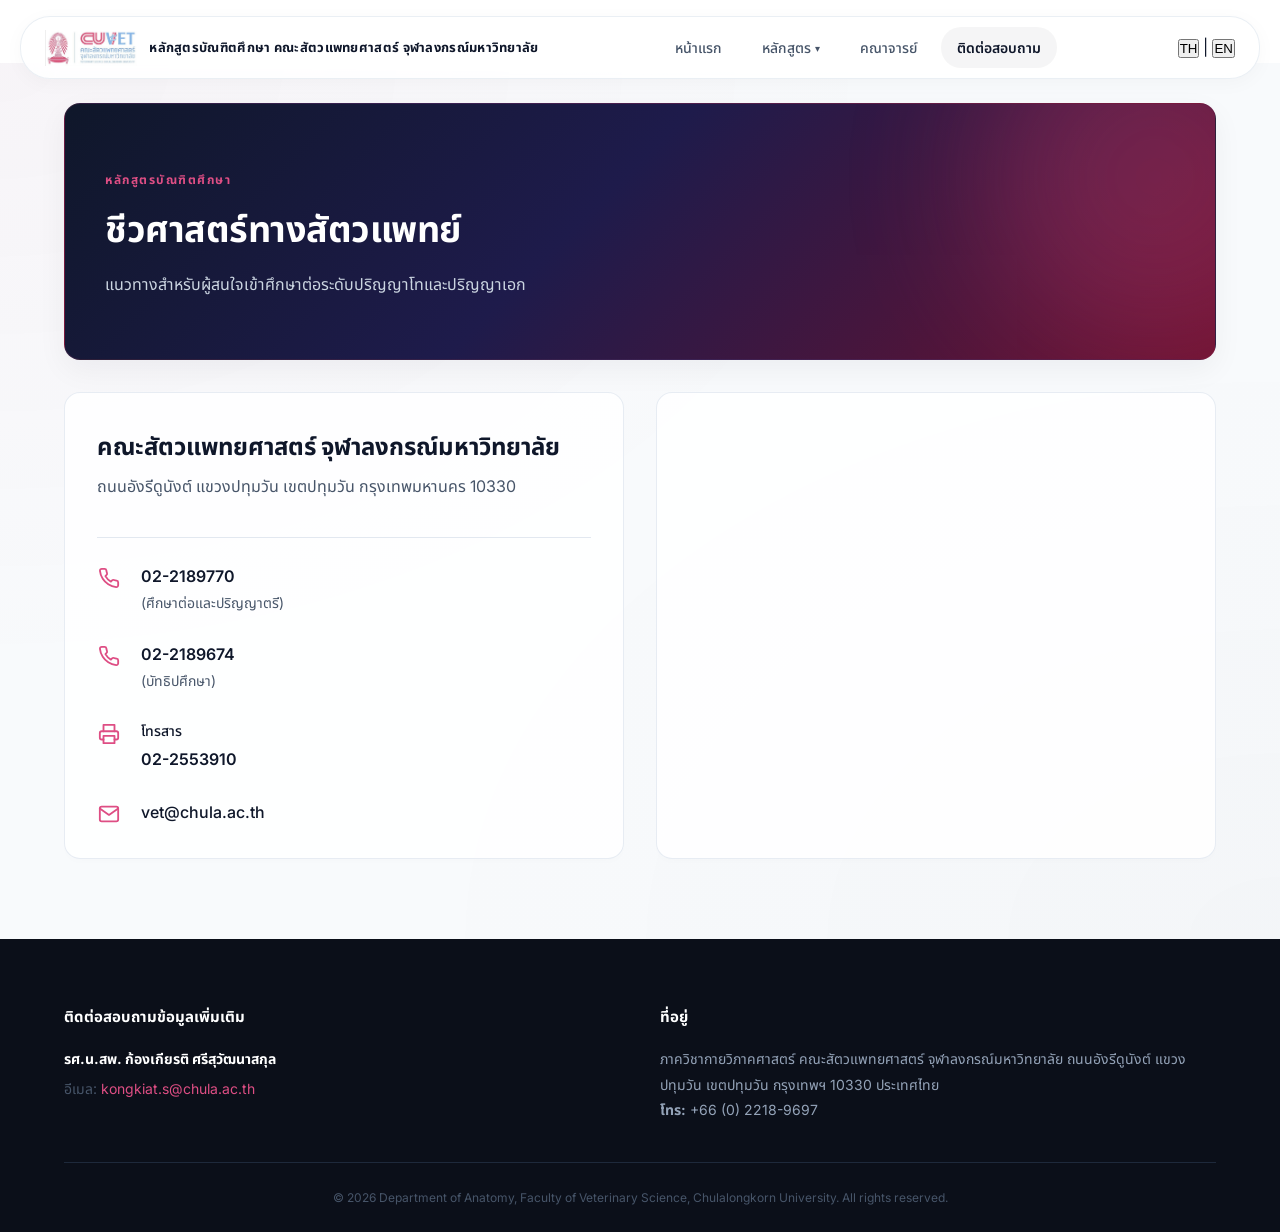
==== commit 5dd30ac8: "Update Faculty" ====
--- a/contact.html
+++ b/contact.html
@@ -111,8 +111,11 @@
 <body>
 
     <nav class="navbar">
-        <div class="nav-container">
-            <div id="text-top-brand" class="nav-logo">หลักสูตรบัณฑิตศึกษา คณะสัตวแพทยศาสตร์</div>
+        <div class="nav-container">   
+            <a href="index.html" class="nav-brand-group">
+                <img src="assets/images/logos/cuvet.jpg" alt="Logo" class="nav-main-logo" onerror="this.src='https://placehold.co/100x40/f4f6f9/475569?text=LOGO'">
+                <div id="text-top-brand" class="nav-logo-text">หลักสูตรบัณฑิตศึกษา คณะสัตวแพทยศาสตร์</div>
+            </a>
             
             <ul class="nav-links">
                 <li><a href="index.html" class="nav-item">หน้าแรก</a></li>
@@ -133,7 +136,7 @@
                         </div>
                     </div>
                 </li>
-                <li><a href="news.html" class="nav-item">ข่าวสาร</a></li>
+                <li><a href="faculty.html" class="nav-item">ข่าวสาร</a></li>
                 <li><a href="#" class="nav-item active">ติดต่อสอบถาม</a></li>
             </ul>
 
--- a/assets/css/custom.css
+++ b/assets/css/custom.css
@@ -5,24 +5,20 @@
 
 /* 1. CSS VARIABLES */
 :root {
-  /* เฉดสีหลักประจำคณะ (ถอดรหัสสีจริงจากภาพเว็บ CUVET) */
-  --primary-pink: #DE4E84;       /* สีชมพูบานเย็นหลักสูตรประจำคณะสัตวแพทย์ */
-  --primary-pink-hover: #C53B6D; /* สีชมพูเข้มขึ้นเมื่อผู้ใช้เลื่อนเมาส์ไปชี้ปุ่ม */
-  --primary-pink-light: #FDF2F6; /* สีชมพูพาสเทลอ่อนมาก สำหรับทำพื้นหลังกล่องไฮไลท์ */
+  --primary-pink: #DE4E84;       
+  --primary-pink-hover: #C53B6D; 
+  --primary-pink-light: #FDF2F6; 
   
-  /* สีโครงสร้างเว็บสไตล์พรีเมียมคลีน */
   --bg-main: #FFFFFF;
-  --bg-secondary: #F8FAFC;       /* ปรับสีพื้นหลังรองเป็นเทาอมฟ้าสว่าง เพื่อความหรูหราสะอาดตา */
-  --text-main: #0F172A;          /* สีตัวอักษรหลัก (เทาเข้มเกือบดำ อ่านง่าย สบายตา) */
+  --bg-secondary: #F8FAFC;       
+  --text-main: #0F172A;          
   --text-muted: #475569;         
   --border-color: #E2E8F0;
   --glass-bg: rgba(255, 255, 255, 0.85);
   
-  /* Fonts & Line-height */
   --font-stack: 'Inter', 'Noto Sans Thai', 'Sarabun', sans-serif;
   --line-height-premium: 1.8;
   
-  /* Animation & Borders */
   --transition-smooth: all 0.4s cubic-bezier(0.16, 1, 0.3, 1);
   --card-radius: 16px;
 }
@@ -42,34 +38,28 @@
   -webkit-font-smoothing: antialiased;
 }
 
-::-webkit-scrollbar {
-  width: 6px;
-}
-::-webkit-scrollbar-track {
-  background: var(--bg-secondary);
-}
-::-webkit-scrollbar-thumb {
-  background: #cbd5e1;
-  border-radius: 10px;
-}
-::-webkit-scrollbar-thumb:hover {
-  background: var(--primary-pink);
-}
+::-webkit-scrollbar { width: 6px; }
+::-webkit-scrollbar-track { background: var(--bg-secondary); }
+::-webkit-scrollbar-thumb { background: #cbd5e1; border-radius: 10px; }
+::-webkit-scrollbar-thumb:hover { background: var(--primary-pink); }
 
 /* =======================================================
 * 3. NAVBAR (Floating Glassmorphism & Bento Dropdown)
+* ======================================================= */
+/* =======================================================
+* 3. NAVBAR (Floating Glassmorphism & Logo Integration)
 * ======================================================= */
 .navbar {
   position: sticky;
-  top: 16px;                     
+  top: 16px; /* คงระยะห่างจากขอบบน (ลอย) */                     
   z-index: 1000;
-  max-width: 1140px;             
+  max-width: 1240px; /* ปรับให้กล่องกว้างขึ้นเล็กน้อยเพื่อรองรับโลโก้ */             
   margin: 0 auto;
   background-color: var(--glass-bg);
   backdrop-filter: blur(16px);
   -webkit-backdrop-filter: blur(16px);
   border: 1px solid rgba(226, 232, 240, 0.7);
-  border-radius: 30px;           
+  border-radius: 30px; /* คงขอบมน (แคปซูล) ไว้เหมือนเดิม */           
   box-shadow: 0 4px 20px rgba(15, 23, 42, 0.03);
   transition: var(--transition-smooth);
 }
@@ -82,13 +72,30 @@
   width: 100%;
 }
 
-.nav-logo {
+/* 🌟 จัดกลุ่มโลโก้และชื่อแบรนด์ให้อยู่ชิดซ้ายด้วยกัน */
+.nav-brand-group {
+  display: flex;
+  align-items: center;
+  gap: 12px;
+  text-decoration: none;
+}
+
+.nav-main-logo {
+  height: 36px; /* ขนาดโลโก้กำลังพอดีกับ Navbar แบบลอย */
+  width: auto;
+  object-fit: contain;
+}
+
+.nav-logo-text {
   font-weight: 700;
   font-size: 13px;
   color: var(--text-main);
   letter-spacing: 0.3px;
 }
 
+/* =======================================================
+* โค้ดเมนูส่วนที่เหลือ (คงเดิม 100%)
+* ======================================================= */
 .nav-links {
   display: flex;
   list-style: none;
@@ -123,9 +130,46 @@
   transition: var(--transition-smooth);
 }
 
-.has-bento-dropdown {
-  position: relative;
-}
+/* ปรับโลโก้ในหน้าจอมือถือเล็กน้อย */
+@media screen and (max-width: 768px) {
+  .nav-main-logo {
+    height: 32px;
+  }
+}
+
+.nav-links {
+  display: flex;
+  list-style: none;
+  gap: 8px;                     
+  align-items: center;
+}
+
+.nav-item {
+  text-decoration: none;
+  font-size: 14px;
+  font-weight: 500;
+  color: var(--text-muted);
+  padding: 8px 16px;
+  border-radius: 20px;          
+  transition: var(--transition-smooth);
+  display: flex;
+  align-items: center;
+  gap: 4px;
+}
+
+.nav-item:hover, .nav-item.active {
+  color: var(--text-main);
+  background-color: rgba(15, 23, 42, 0.04); 
+}
+
+.nav-item.active { font-weight: 600; }
+
+.arrow-icon {
+  font-size: 10px;
+  transition: var(--transition-smooth);
+}
+
+.has-bento-dropdown { position: relative; }
 
 .bento-dropdown-matrix {
   position: absolute;
@@ -174,9 +218,7 @@
   display: block;
 }
 
-.drop-sub-card.phd-theme {
-  border-top-color: var(--primary-pink);
-}
+.drop-sub-card.phd-theme { border-top-color: var(--primary-pink); }
 
 .drop-sub-card:hover {
   background-color: var(--bg-main);
@@ -255,10 +297,7 @@
   z-index: 1001;
 }
 
-.mobile-menu-container.open {
-  max-height: 500px;
-  opacity: 1;
-}
+.mobile-menu-container.open { max-height: 500px; opacity: 1; }
 
 .mobile-nav-links {
   list-style: none;
@@ -298,9 +337,7 @@
   border-left: 3px solid var(--primary-brand, #476a6f);
 }
 
-.mobile-drop-card.m-phd-theme {
-  border-left-color: var(--primary-pink);
-}
+.mobile-drop-card.m-phd-theme { border-left-color: var(--primary-pink); }
 
 .m-badge {
   font-size: 10px;
@@ -311,15 +348,9 @@
   border: 1px solid var(--border-color);
 }
 
-.mobile-nav-toggle.open .hamburger-bar:nth-child(1) {
-  transform: translateY(7px) rotate(45deg);
-}
-.mobile-nav-toggle.open .hamburger-bar:nth-child(2) {
-  opacity: 0;
-}
-.mobile-nav-toggle.open .hamburger-bar:nth-child(3) {
-  transform: translateY(-7px) rotate(-45deg);
-}
+.mobile-nav-toggle.open .hamburger-bar:nth-child(1) { transform: translateY(7px) rotate(45deg); }
+.mobile-nav-toggle.open .hamburger-bar:nth-child(2) { opacity: 0; }
+.mobile-nav-toggle.open .hamburger-bar:nth-child(3) { transform: translateY(-7px) rotate(-45deg); }
 
 /* =======================================================
 * 4. MAIN LAYOUT
@@ -332,17 +363,8 @@
   padding: 40px 0 80px 0;
 }
 
-.main-container {
-  max-width: 1200px;
-  margin: 0 auto;
-  padding: 0 24px;
-}
-
-.banner-wrapper {
-  margin-bottom: 32px;
-  text-align: center;
-}
-
+.main-container { max-width: 1200px; margin: 0 auto; padding: 0 24px; }
+.banner-wrapper { margin-bottom: 32px; text-align: center; }
 .header-banner-img {
   width: 100%;
   height: auto;
@@ -470,11 +492,7 @@
   margin-bottom: 12px;
 }
 
-.meta-info-stack p {
-  font-size: 15px; 
-  margin-bottom: 10px;
-  color: var(--text-muted);
-}
+.meta-info-stack p { font-size: 15px; margin-bottom: 10px; color: var(--text-muted); }
 .meta-info-stack strong { color: var(--text-main); }
 
 /* =======================================================
@@ -537,12 +555,7 @@
 /* =======================================================
 * 6. TABLES, LISTS, & ADMISSION
 * ======================================================= */
-.program-table {
-  width: 100%;
-  border-collapse: collapse;
-  font-size: 14px;
-  margin-top: 12px;
-}
+.program-table { width: 100%; border-collapse: collapse; font-size: 14px; margin-top: 12px; }
 .program-table th {
   padding: 12px;
   background-color: rgba(15, 23, 42, 0.02);
@@ -550,93 +563,39 @@
   font-weight: 600;
   border-bottom: 2px solid var(--border-color);
 }
-.program-table td {
-  padding: 16px 12px;
-  border-bottom: 1px solid var(--border-color);
-}
+.program-table td { padding: 16px 12px; border-bottom: 1px solid var(--border-color); }
 
 .table-subtext { font-size: 12px; color: #64748b; }
 .table-note { font-size: 12px; color: #64748b; font-style: italic; margin-top: 16px; }
 
-.bento-list {
-  padding-left: 8px;
-  list-style: none;
-}
-.bento-list li {
-  color: var(--text-muted);
-  position: relative;
-  padding-left: 20px;
-}
+.bento-list { padding-left: 8px; list-style: none; }
+.bento-list li { color: var(--text-muted); position: relative; padding-left: 20px; }
 .bento-list li::before {
-  content: '•';
-  color: var(--primary-pink);
-  font-size: 18px;
-  position: absolute;
-  left: 4px;
-  top: -2px;
-}
-
-.bento-admission {
-  background: linear-gradient(180deg, #ffffff 0%, #fcfcfd 100%);
-}
-.admission-title {
-  font-size: 20px;
-  text-align: center;
-  margin-bottom: 28px;
-}
+  content: '•'; color: var(--primary-pink); font-size: 18px; position: absolute; left: 4px; top: -2px;
+}
+
+.bento-admission { background: linear-gradient(180deg, #ffffff 0%, #fcfcfd 100%); }
+.admission-title { font-size: 20px; text-align: center; margin-bottom: 28px; }
 .admission-split { display: flex; gap: 48px; }
 .admission-col { flex: 1; }
 .admission-sub-title {
-  font-size: 15px;
-  font-weight: 600;
-  margin-bottom: 16px;
-  border-bottom: 1px solid var(--border-color);
-  padding-bottom: 8px;
-}
-
-.gallery-section {
-  display: flex;
-  gap: 24px;
-  justify-content: center;
-  margin-top: 32px;
-}
-.gallery-section img {
-  max-width: calc(50% - 12px);
-  height: auto;
-  border-radius: var(--card-radius);
-  box-shadow: 0 4px 15px rgba(0,0,0,0.01);
-}
+  font-size: 15px; font-weight: 600; margin-bottom: 16px; border-bottom: 1px solid var(--border-color); padding-bottom: 8px;
+}
+
+.gallery-section { display: flex; gap: 24px; justify-content: center; margin-top: 32px; }
+.gallery-section img { max-width: calc(50% - 12px); height: auto; border-radius: var(--card-radius); box-shadow: 0 4px 15px rgba(0,0,0,0.01); }
 
 /* =======================================================
 * 7. PREMIUM FOOTER
 * ======================================================= */
-.footer {
-  background-color: #0b0f19;
-  color: #94a3b8;
-  padding: 64px 0 24px 0;
-  font-size: 14px;
-}
+.footer { background-color: #0b0f19; color: #94a3b8; padding: 64px 0 24px 0; font-size: 14px; }
 .footer-container { max-width: 1200px; margin: 0 auto; padding: 0 24px; }
-.footer-grid {
-  display: flex;
-  justify-content: space-between;
-  gap: 40px;
-  border-bottom: 1px solid #1e293b;
-  padding-bottom: 40px;
-}
+.footer-grid { display: flex; justify-content: space-between; gap: 40px; border-bottom: 1px solid #1e293b; padding-bottom: 40px; }
 .footer-col { flex: 1; }
-.footer-col h3 {
-  color: var(--bg-main);
-  font-size: 15px;
-  margin-bottom: 16px;
-}
+.footer-col h3 { color: var(--bg-main); font-size: 15px; margin-bottom: 16px; }
 .contact-name { color: var(--bg-main); margin-bottom: 4px; }
 .label-muted { color: #475569; }
-.footer-col a {
-  color: var(--primary-pink);
-  text-decoration: none;
-  transition: var(--transition-smooth);
-}
+.footer-col a { color: var(--primary-pink); text-decoration: none; transition: var(--transition-smooth); }
 .footer-col a:hover { color: #ff769f; }
 .footer-bottom { padding-top: 24px; text-align: center; font-size: 12px; color: #475569; }
 
@@ -650,13 +609,7 @@
   .bento-hero, .bento-span-2, .bento-span-3 { grid-column: span 1; }
   .admission-split, .footer-grid, .gallery-section { flex-direction: column; gap: 24px; }
   .gallery-section img { max-width: 100%; }
-  .navbar {
-    top: 0;
-    border-radius: 0;
-    max-width: 100%;
-    border-left: none;
-    border-right: none;
-  }
+  .navbar { top: 0; border-radius: 0; max-width: 100%; border-left: none; border-right: none; }
   .nav-links { display: none; }
   .mobile-nav-toggle { display: flex; }
   .mobile-menu-container { display: block; }
@@ -665,175 +618,175 @@
 /* =======================================================
 * BENTO SLIDER ENHANCEMENT
 * ======================================================= */
-.bento-slider-card {
-  padding: 0 !important;
-  position: relative;
-  height: 100%;
-  min-height: 380px; 
-}
-
-.slider-wrapper {
-  width: 100%;
-  height: 100%;
-  position: relative;
-  overflow: hidden;
-}
-
-.slide {
-  position: absolute;
-  top: 0;
-  left: 0;
-  width: 100%;
-  height: 100%;
-  opacity: 0;
-  visibility: hidden;
-  transition: opacity 0.6s cubic-bezier(0.16, 1, 0.3, 1), visibility 0.6s;
-  z-index: 1;
-}
-
-.slide.active {
-  opacity: 1;
-  visibility: visible;
-  z-index: 2;
-}
-
-.slider-img {
-  width: 100%;
-  height: 100%;
-  object-fit: cover;
-}
-
-.slider-overlay {
-  position: absolute;
-  bottom: 0;
-  left: 0;
-  right: 0;
-  padding: 28px 24px;
-  background: linear-gradient(transparent, rgba(15, 23, 42, 0.95)); 
-  color: var(--bg-main);
-  z-index: 3;
-}
-
-.slider-badge {
-  display: inline-block;
-  font-size: 11px;
-  font-weight: 700;
-  text-transform: uppercase;
-  color: var(--primary-pink);
-  background-color: rgba(255, 240, 243, 0.9);
-  padding: 2px 10px;
-  border-radius: 4px;
-  margin-bottom: 10px;
-  letter-spacing: 0.5px;
-}
-
-.prof-name {
-  font-size: 16px;
-  font-weight: 600;
-  margin-bottom: 6px;
-  line-height: 1.4;
-}
-
-.prof-res {
-  font-size: 12px;
-  color: #cbd5e1;
-  line-height: 1.5;
-}
-
-.slide-nav {
-  position: absolute;
-  top: 50%;
-  transform: translateY(-50%);
-  background: rgba(255, 255, 255, 0.25);
-  backdrop-filter: blur(8px);
-  -webkit-backdrop-filter: blur(8px);
-  border: 1px solid rgba(255, 255, 255, 0.3);
-  color: var(--text-main);
-  width: 34px;
-  height: 34px;
-  border-radius: 50%;
-  display: flex;
-  align-items: center;
-  justify-content: center;
-  cursor: pointer;
-  z-index: 10;
-  font-size: 12px;
-  transition: var(--transition-smooth);
-  opacity: 0; 
-}
-
+.bento-slider-card { padding: 0 !important; position: relative; height: 100%; min-height: 380px; }
+.slider-wrapper { width: 100%; height: 100%; position: relative; overflow: hidden; }
+.slide { position: absolute; top: 0; left: 0; width: 100%; height: 100%; opacity: 0; visibility: hidden; transition: opacity 0.6s cubic-bezier(0.16, 1, 0.3, 1), visibility 0.6s; z-index: 1; }
+.slide.active { opacity: 1; visibility: visible; z-index: 2; }
+.slider-img { width: 100%; height: 100%; object-fit: cover; }
+.slider-overlay { position: absolute; bottom: 0; left: 0; right: 0; padding: 28px 24px; background: linear-gradient(transparent, rgba(15, 23, 42, 0.95)); color: var(--bg-main); z-index: 3; }
+.slider-badge { display: inline-block; font-size: 11px; font-weight: 700; text-transform: uppercase; color: var(--primary-pink); background-color: rgba(255, 240, 243, 0.9); padding: 2px 10px; border-radius: 4px; margin-bottom: 10px; letter-spacing: 0.5px; }
+.prof-name { font-size: 16px; font-weight: 600; margin-bottom: 6px; line-height: 1.4; }
+.prof-res { font-size: 12px; color: #cbd5e1; line-height: 1.5; }
+.slide-nav { position: absolute; top: 50%; transform: translateY(-50%); background: rgba(255, 255, 255, 0.25); backdrop-filter: blur(8px); -webkit-backdrop-filter: blur(8px); border: 1px solid rgba(255, 255, 255, 0.3); color: var(--text-main); width: 34px; height: 34px; border-radius: 50%; display: flex; align-items: center; justify-content: center; cursor: pointer; z-index: 10; font-size: 12px; transition: var(--transition-smooth); opacity: 0; }
 .bento-slider-card:hover .slide-nav { opacity: 1; }
-
-.slide-nav:hover {
-  background: var(--bg-main);
-  color: var(--primary-pink);
-  transform: translateY(-50%) scale(1.08);
-}
-
+.slide-nav:hover { background: var(--bg-main); color: var(--primary-pink); transform: translateY(-50%) scale(1.08); }
 .slide-nav.prev { left: 16px; }
 .slide-nav.next { right: 16px; }
-
-@media screen and (max-width: 768px) {
-  .bento-slider-card { min-height: 320px; }
-  .slide-nav { opacity: 1; }
-}
+@media screen and (max-width: 768px) { .bento-slider-card { min-height: 320px; } .slide-nav { opacity: 1; } }
 
 /* =======================================================
 * PREMIUM DYNAMIC BANNER (CUVET PINK THEME)
 * ======================================================= */
 .premium-gradient-banner {
     background: linear-gradient(135deg, #0F172A 0%, #1E1B4B 45%, #6B1130 100%);
-    border-radius: var(--card-radius);
-    padding: 60px 40px;
-    text-align: left;
-    position: relative;
-    overflow: hidden;
-    box-shadow: 0 10px 30px rgba(15, 23, 42, 0.05);
-    border: 1px solid rgba(222, 78, 132, 0.15); 
-}
-
+    border-radius: var(--card-radius); padding: 60px 40px; text-align: left; position: relative; overflow: hidden; box-shadow: 0 10px 30px rgba(15, 23, 42, 0.05); border: 1px solid rgba(222, 78, 132, 0.15); 
+}
 .premium-gradient-banner::before {
-    content: '';
-    position: absolute;
-    top: -40%;
-    right: -10%;
-    width: 350px;
-    height: 350px;
-    background: var(--primary-pink);
-    opacity: 0.25;
-    filter: blur(70px);
-    border-radius: 50%;
-    pointer-events: none;
-}
-
-.banner-content { 
-    position: relative; 
-    z-index: 2; 
-}
-
-.banner-sub {
-    font-size: 12px;
+    content: ''; position: absolute; top: -40%; right: -10%; width: 350px; height: 350px; background: var(--primary-pink); opacity: 0.25; filter: blur(70px); border-radius: 50%; pointer-events: none;
+}
+.banner-content { position: relative; z-index: 2; }
+.banner-sub { font-size: 12px; font-weight: 700; text-transform: uppercase; color: var(--primary-pink); letter-spacing: 1.5px; }
+.banner-main { font-size: 36px; font-weight: 700; color: #FFFFFF; margin: 4px 0 8px 0; letter-spacing: -0.5px; }
+.banner-text-desc { font-size: 16px; color: #CBD5E1; font-weight: 400; }
+@media screen and (max-width: 768px) { .premium-gradient-banner { padding: 40px 24px; } .banner-main { font-size: 28px; } }
+
+/* =======================================================
+* 🛠️ LANGUAGE TOGGLE (For Manual HTML Dual-Language Content)
+* ======================================================= */
+/* ซ่อนภาษาที่ไม่ถูกเลือก สำหรับ Element ที่เป็น Block */
+body.lang-th .lang-en { display: none !important; }
+body.lang-th .lang-th { display: block !important; }
+
+body.lang-en .lang-th { display: none !important; }
+body.lang-en .lang-en { display: block !important; }
+
+/* สำหรับ Element ที่เป็น Inline (เผื่อคุณอยากสลับภาษาในปุ่มเดียว หรือ span เล็กๆ) */
+body.lang-th span.lang-en { display: none !important; }
+body.lang-th span.lang-th { display: inline !important; }
+
+body.lang-en span.lang-th { display: none !important; }
+body.lang-en span.lang-en { display: inline !important; }
+
+/* =======================================================
+* 🛠️ FACULTY PAGE ENHANCEMENTS (Bento Profile)
+* ======================================================= */
+.faculty-list-container {
+    display: flex;
+    flex-direction: column;
+    gap: 32px;
+}
+
+.faculty-profile-grid {
+    display: grid;
+    grid-template-columns: 280px 1fr;
+    gap: 32px;
+    margin-bottom: 24px;
+}
+
+.faculty-left {
+    display: flex;
+    flex-direction: column;
+    gap: 16px;
+}
+
+.faculty-img {
+    width: 100%;
+    max-width: 280px;
+    aspect-ratio: 3/4;
+    object-fit: cover;
+    border-radius: 12px;
+    border: 1px solid var(--border-color);
+    box-shadow: 0 4px 10px rgba(0,0,0,0.03);
+}
+
+.faculty-name-th {
+    font-size: 22px;
     font-weight: 700;
-    text-transform: uppercase;
-    color: var(--primary-pink); 
-    letter-spacing: 1.5px;
-}
-
-.banner-main {
-    font-size: 36px;
+    color: var(--primary-pink);
+    margin-bottom: 6px;
+    line-height: 1.4;
+}
+
+.faculty-name-en {
+    font-size: 20px;
     font-weight: 700;
-    color: #FFFFFF;
-    margin: 4px 0 8px 0;
-    letter-spacing: -0.5px;
-}
-
-.banner-text-desc {
-    font-size: 16px;
-    color: #CBD5E1; 
-    font-weight: 400;
-}
-
-@media screen and (max-width: 768px) {
-    .premium-gradient-banner { padding: 40px 24px; }
-    .banner-main { font-size: 28px; }
-}+    color: var(--text-main);
+    margin-bottom: 6px;
+    line-height: 1.4;
+}
+
+.faculty-table {
+    width: 100%;
+    border-collapse: collapse;
+    font-size: 15px;
+}
+
+.faculty-table td {
+    padding: 14px 16px;
+    border: 1px solid var(--border-color);
+    vertical-align: top;
+    line-height: 1.6;
+}
+
+.faculty-table td:first-child {
+    font-weight: 600;
+    width: 220px;
+    background-color: var(--bg-secondary);
+    color: var(--text-main);
+}
+
+.faculty-table td:last-child {
+    color: var(--text-muted);
+    background-color: #ffffff;
+}
+
+.faculty-table ol {
+    margin-left: 20px;
+    margin-top: 0;
+    margin-bottom: 0;
+}
+
+.faculty-table li { margin-bottom: 6px; }
+.faculty-table li:last-child { margin-bottom: 0; }
+
+.faculty-actions {
+    display: flex;
+    gap: 16px;
+    flex-wrap: wrap;
+    border-top: 1px dashed var(--border-color);
+    padding-top: 24px;
+}
+
+.btn-action {
+    display: inline-flex;
+    align-items: center;
+    gap: 8px;
+    padding: 10px 20px;
+    border: 1px solid var(--border-color);
+    border-radius: 30px;
+    background: var(--bg-main);
+    color: var(--text-main);
+    font-size: 14px;
+    font-weight: 600;
+    text-decoration: none;
+    transition: var(--transition-smooth);
+    box-shadow: 0 2px 4px rgba(0,0,0,0.02);
+}
+
+.btn-action svg { stroke: var(--primary-pink); }
+
+.btn-action:hover {
+    border-color: var(--primary-pink);
+    color: var(--primary-pink);
+    background: var(--primary-pink-light);
+    transform: translateY(-2px);
+    box-shadow: 0 4px 10px rgba(222, 78, 132, 0.1);
+}
+
+@media (max-width: 768px) {
+    .faculty-profile-grid { grid-template-columns: 1fr; gap: 24px; }
+    .faculty-img { max-width: 220px; }
+    .faculty-table td { display: block; width: 100%; }
+    .faculty-table td:first-child { border-bottom: none; }
+}
+
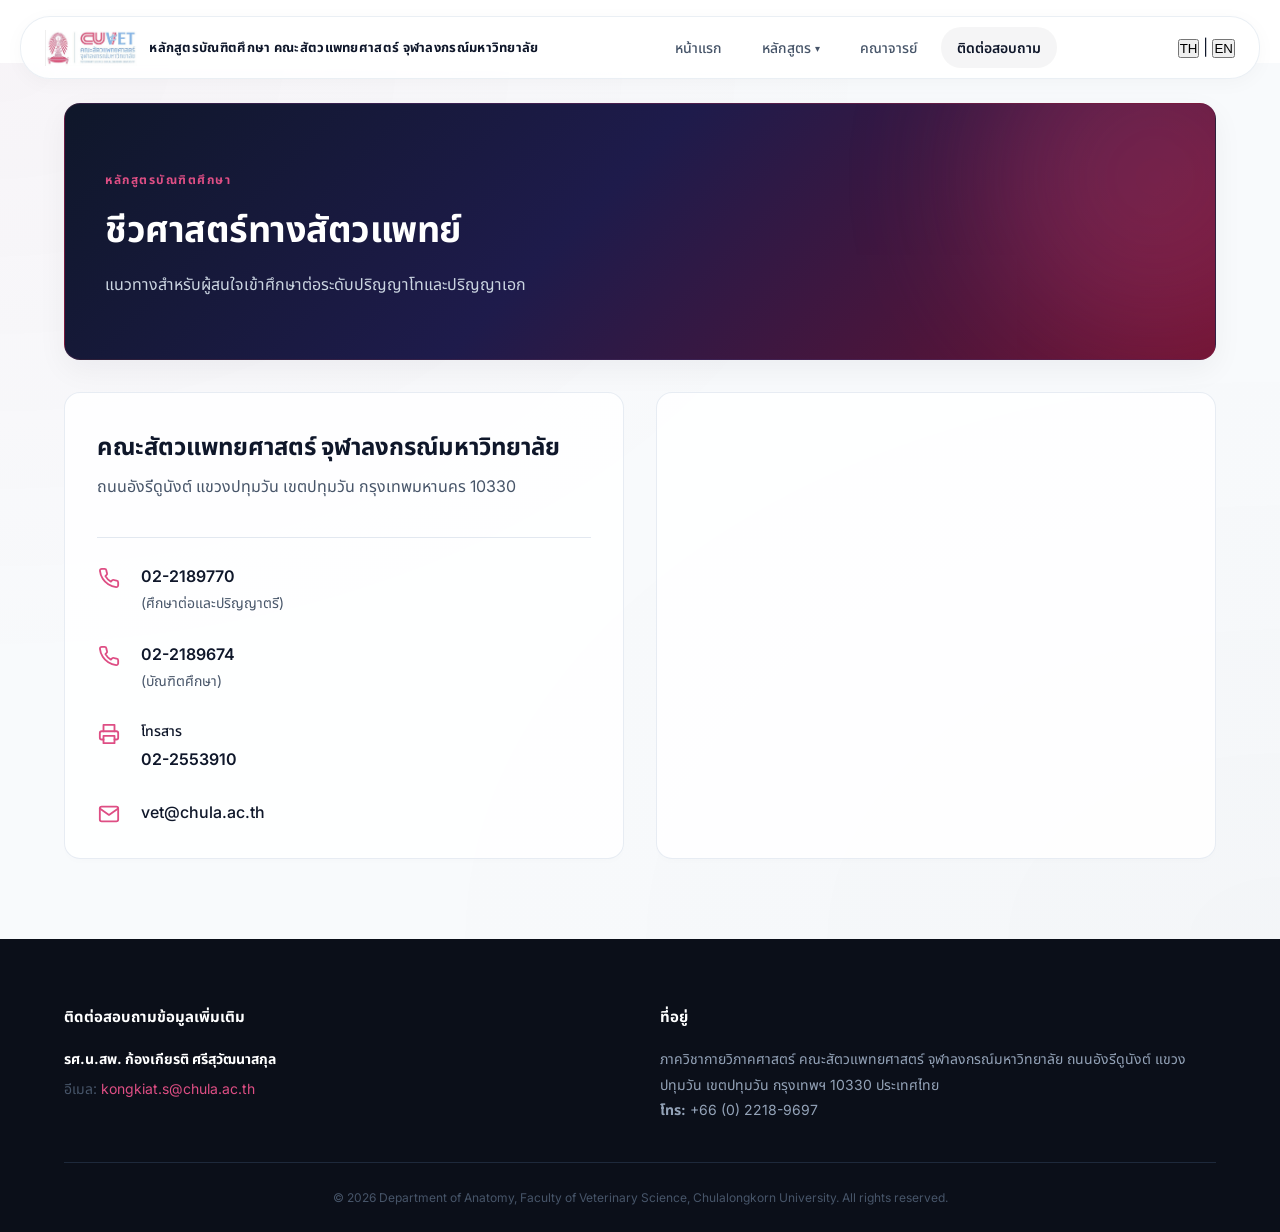
==== commit 5a45ce5c: "Update css" ====
--- a/contact.html
+++ b/contact.html
@@ -262,5 +262,13 @@
     </footer>
 
     <script src="assets/js/lang-engine.js"></script>
+    <button id="backToTopBtn" title="Go to top" aria-label="Back to top">
+        <svg width="24" height="24" viewBox="0 0 24 24" fill="none" stroke="currentColor" stroke-width="2.5" stroke-linecap="round" stroke-linejoin="round">
+            <polyline points="18 15 12 9 6 15"></polyline>
+        </svg>
+    </button>
+
+    <script src="assets/js/faculty-data.js"></script>
+    <script src="assets/js/lang-engine.js"></script>
 </body>
 </html>
--- a/assets/css/custom.css
+++ b/assets/css/custom.css
@@ -790,3 +790,97 @@
     .faculty-table td:first-child { border-bottom: none; }
 }
 
+/* 🌟 จัดการแต่งสไตล์รายการความเชี่ยวชาญและงานวิจัยให้เป็นจุดสีชมพูสวยงาม */
+        .faculty-table ul {
+            list-style: none; /* ปิดจุดวงกลมสีดำเดิมของเบราว์เซอร์ */
+            padding-left: 0;
+            margin: 0;
+        }
+        .faculty-table li {
+            position: relative;
+            padding-left: 20px; /* ขยับตัวอักษรเพื่อเว้นพื้นที่ให้จุดสีชมพู */
+            margin-bottom: 6px;
+            line-height: 1.6;
+        }
+        .faculty-table li:last-child {
+            margin-bottom: 0;
+        }
+        /* สร้างจุดวงกลมสีชมพูตามธีมหลักสูตร */
+        .faculty-table li::before {
+            content: "";
+            position: absolute;
+            left: 4px;
+            top: 10px; /* จัดตำแหน่งกึ่งกลางตามแนวบรรทัด */
+            width: 6px;
+            height: 6px;
+            background-color: var(--primary-pink); /* ดึงค่าสีชมพูของธีมมาใช้ */
+            border-radius: 50%; /* ทำให้เป็นวงกลม */
+        }
+
+        /* 🌟 ปรับสี "ชื่อหลัก" (บรรทัดแรก) ให้เป็นสีชมพูพรีเมียมตามธีมแบรนด์ดิ่ง เหมือนกันทั้งสองภาษา */
+        .faculty-name-th, 
+        .faculty-name-en {
+            font-size: 22px;
+            font-weight: 700;
+            color: #DE4E84 !important; /* บังคับให้เป็นสีชมพูเฉดแบรนด์ดิ่งหลักทั้งหมด */
+            margin-bottom: 6px;
+            line-height: 1.4;
+        }
+
+        /* 🌟 ปรับสี "ชื่อรอง" (บรรทัดที่สอง) ให้เป็นสีเข้ม/เทาเข้มตามต้นฉบับเดิม */
+        .faculty-name-sub {
+            font-size: 14px;
+            color: var(--text-muted, #475569) !important; /* บังคับให้เป็นสีรอง (สีดำ/เทาเข้ม) */
+            margin-bottom: 12px;
+            line-height: 1.4;
+            font-weight: 400;
+        }
+
+        /* 🌟 สไตล์สำหรับปุ่ม Back to Top */
+        #backToTopBtn {
+            position: fixed;
+            bottom: 32px;
+            right: 32px;
+            z-index: 99;
+            background-color: #DE4E84; /* สีชมพูพรีเมียมตามธีมหลักสูตร */
+            color: #FFFFFF;
+            border: none;
+            outline: none;
+            width: 48px;
+            height: 48px;
+            border-radius: 50%; /* ทรงกลมมนตามสมัยนิยม */
+            cursor: pointer;
+            box-shadow: 0 4px 12px rgba(222, 78, 132, 0.3); /* ใส่เงาสีชมพูฟุ้งๆ นุ่มนวล */
+            display: flex;
+            align-items: center;
+            justify-content: center;
+            opacity: 0; /* เริ่มต้นซ่อนปุ่มไว้ */
+            visibility: hidden;
+            transition: all 0.4s cubic-bezier(0.16, 1, 0.3, 1); /* เอฟเฟกต์การเคลื่อนไหวสมูทพรีเมียม */
+            transform: translateY(10px);
+        }
+
+        /* เอฟเฟกต์การแสดงตัวปุ่ม */
+        #backToTopBtn.show {
+            opacity: 1;
+            visibility: visible;
+            transform: translateY(0);
+        }
+
+        /* เอฟเฟกต์เมื่อเอาเมาส์ไปชี้ (Hover) */
+        #backToTopBtn:hover {
+            background-color: #C53B6D; /* สีชมพูเข้มขึ้นเล็กน้อยเมื่อชี้ */
+            box-shadow: 0 6px 16px rgba(222, 78, 132, 0.45);
+            transform: translateY(-3px); /* ลอยตัวขึ้นเล็กน้อยเมื่อ Hover */
+        }
+        
+        /* รองรับหน้าจออุปกรณ์เคลื่อนที่ (Mobile) */
+        @media screen and (max-width: 768px) {
+            #backToTopBtn {
+                bottom: 20px;
+                right: 20px;
+                width: 42px;
+                height: 42px;
+            }
+        }
+
